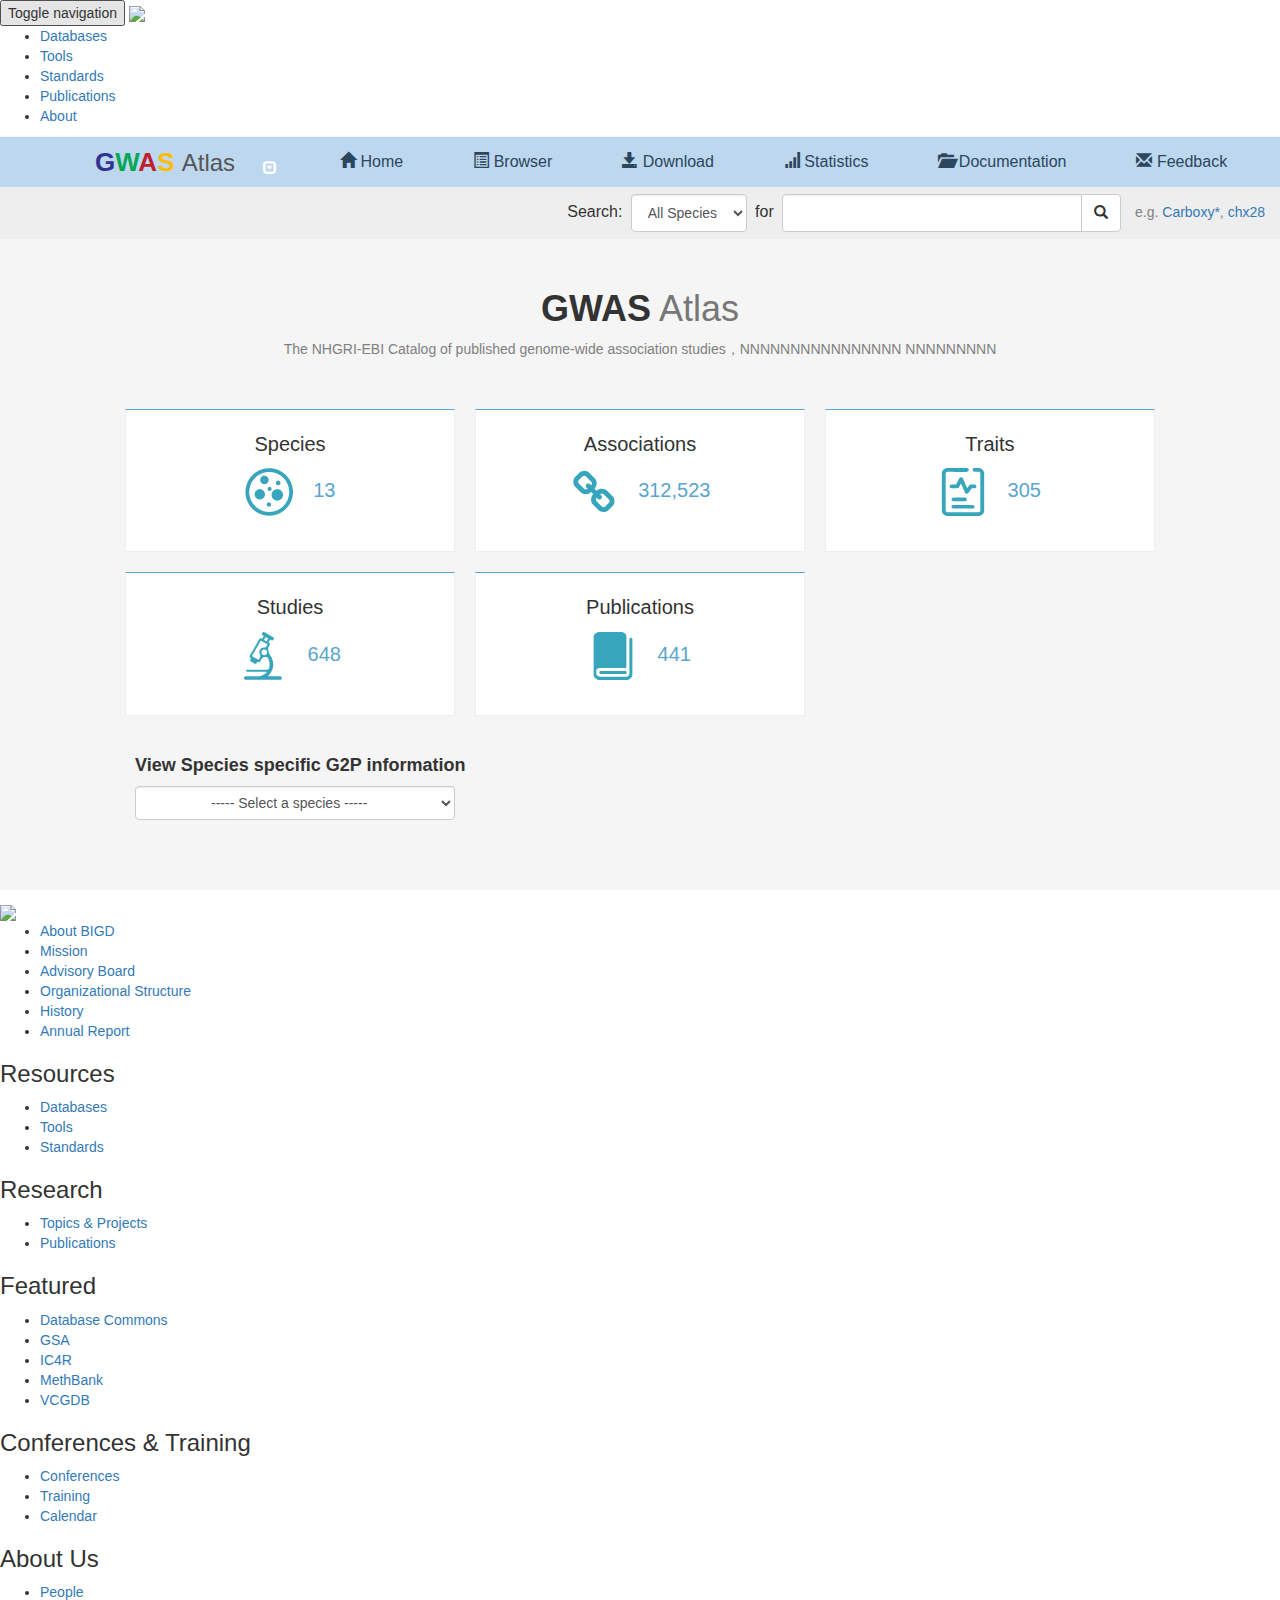
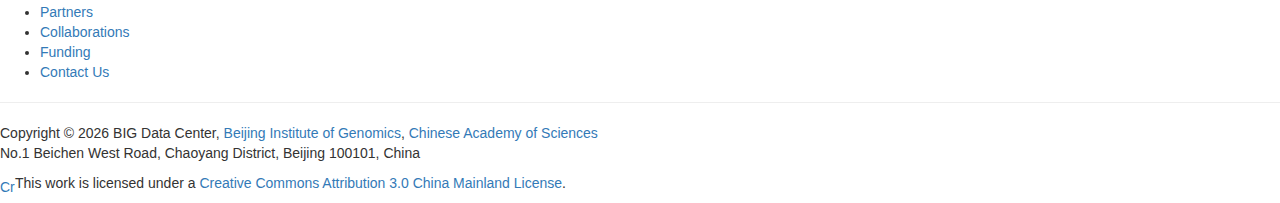
==== web/index.html @ ebb8be7d "gvk project" ====
<!DOCTYPE HTML PUBLIC "-//W3C//DTD HTML 4.01 Transitional//EN">
<html>
<head>
  <base href="<%=basePath%>">
  <meta http-equiv="pragma" content="no-cache">
  <meta http-equiv="cache-control" content="no-cache">
  <meta http-equiv="expires" content="0">    
  <meta http-equiv="keywords" content="keyword1,keyword2,keyword3">
  <meta http-equiv="description" content="This is GWAS Atlas">
	
  <meta charset="utf-8">
  <meta http-equiv="X-UA-Compatible" content="IE=edge">
  <meta name="viewport" content="width=device-width, initial-scale=1">
 
  <link href="bootstrap/css/bootstrap.min.css" rel="stylesheet" />
  <link href="css/common.css" rel="stylesheet" />
  
  <script src="js/jquery-3.2.1.min.js"></script>
  <script src="bootstrap/js/bootstrap.min.js"></script>
  <script src="js/headerfooter.js"></script>
  <script src="js/common.js"></script>

  <title>GWAS Atlas</title>
  
</head>
  
<body>
<div class="container-fluid">
	
    <!-- Head -->
    <div class="row" style="margin-top: 1px; padding: 0px; background: #BDD7EE; min-height: 50px;">
      <div class="col-md-12">
      	
   		<!-- Navigation -->
    	<nav class="navbar navbar-default" role="navigation">
		  <div style="margin-left: auto; margin-right: auto;">
	      <!-- Brand -->
	      <div class="navbar-header">
	      	<button type="button" class="navbar-toggle" data-toggle="collapse" data-target="#navbar-collapse">
				<span class="icon-bar"></span>
				<span class="icon-bar"></span>
				<span class="icon-bar"></span>
	    	</button>
      		<!-- LOGO -->
	        <a class="navbar-brand">
	        	<span style="font-size: 26px; font-weight: bold;">
       				<span style="color: #303392;">G</span><span style="color: #06A755;">W</span><span style="color: #BE1E2D;">A</span><span style="color: #FBBC05;">S</span>
       			</span>
       			<span style="font-size: 24px; color: #555555;">Atlas</span>
       		</a>
       		
       		<span class="dropdown">
                <a id="logo-dropdownMenu" type="button" class="btn dropdown-toggle" data-toggle="dropdown" style="margin-top: 15px; margin-right: 15px;">
                    <i class="glyphicon glyphicon-collapse-down" style="color: white;"></i>
                </a>
                <ul class="dropdown-menu" role="menu" aria-labelledby="logo-dropdownMenu" style="margin-top: 15px">
                    <li role="presentation">
                        <a role="menuitem" tabindex="-1">Animals</a>
                    </li>
                    <li role="presentation">
                        <a role="menuitem" tabindex="-1">Plants</a>
                    </li>
                </ul>
            </span>
	      </div>
	
	      <!-- Nav tabs -->
	      <div>
	        <ul id="navbar-collapse" class="nav navbar-nav">
	          <li id="nav-tab1">
	          	<a href="index.html">
	          		<span class="glyphicon glyphicon-home"></span>
	          		Home
	          	</a>
	          </li>
	          <li id="nav-tab2">
	          	<a href="pages/browser/browser.html">
	          		<span class="glyphicon glyphicon-list-alt"></span>
	          		Browser
	          	</a>
	          </li>
	          <li id="nav-tab3">
	         	 <a>
	         		 <span class="glyphicon glyphicon-save"></span>
	          		Download
	         	 </a>
	          </li>
	          <li id="nav-tab4">
	          	<a href="pages/statistics/species.html">
	          		<span class="glyphicon glyphicon-signal"></span>
	          		Statistics
	          	</a>
	          </li>
	          <li id="nav-tab5">
	          	<a>
	          		<span class="glyphicon glyphicon-folder-open"></span>
	          		Documentation
	          	</a>
	          </li>
	          <li id="nav-tab6">
	          	<a>
	          		<span class="glyphicon glyphicon-envelope"></span>
	          		Feedback
	          	</a>
	          </li>
	        </ul>
	      </div>
	      </div>
	    </nav>
    
      </div>
    </div>

    
	<div id="main-info" class="row">
		<div class="col-md-12">
			
            <!-- Quick Search -->
            <div class="row">
                <div class="col-md-12">
                    <form action="#" method="post" class="form-inline" style="margin-bottom: 0px; text-align: right;" role="form">
                        <div class="form-group">
                            <label>Search:&nbsp;</label>
                            <select id="search-situ-type" name="searchSituType" class="form-control" onChange="chooseSearch()">
                                <option value="all-species" selected="selected">All Species</option>
	        	                <option>Human</option>
	                        	<option>Mouse</option>
	        	                <option>Dog</option>
                            </select>
                            <label>&nbsp;for&nbsp;</label>
                            <div class="input-group">
                                <input type="text" id="search-param" name="searchParam" class="form-control " style="width: 300px;">
                                <span class="input-group-btn">
                                    <a id="quick-search-icon" class="btn btn-default" type="submit" value="Search" href="pages/search/searchResults.html" style="">
                                        <span class="glyphicon glyphicon-search" style="line-height: 20px;"></span>
                                    </a>
                                </span>
                            </div>
                            <span style="padding-left: 10px; color: grey;">
                                e.g. <a href="#">Carboxy*</a>, <a href="#">chx28</a>
                            </span>
                        </div>
                    </form>
                </div>
            </div>
            
		</div>
	</div>
  
	<!-- Content -->
      <div class="row" style="margin: 30px 15px 0px 15px;" align="center">
      	<h1><b>GWAS</b> <span style="color: #777777;">Atlas</span></h1>
        <p style="color: grey;">The NHGRI-EBI Catalog of published genome-wide association studies，NNNNNNNNNNNNNNNN NNNNNNNNN</p>
      </div>
      
      
      
      <div id="index-statistics" class="row" align="center">
      	  <div class="col-md-4 col-sm-6">
      	  	<div>
              <p>Species</p>
              <p>
                  <img src="images/index/tissue.png">
                  <a href="pages/statistics/species.html"><span>13</span></a>
              </p>
            </div>
          </div>
          <div class="col-md-4 col-sm-6">
            <div>
              <p>Associations</p>
              <p>
                  <img src="images/index/association.png">
                  <a href="#"><span>312,523</span></a>
              </p>
            </div>
          </div>
          <div class="col-md-4 col-sm-6">
            <div>
              <p>Traits</p>
              <p>
                  <img src="images/index/trait.png">
                  <a href="#"><span>305</span></a>
              </p>
            </div>
          </div>
          <div class="col-md-4 col-sm-6">
            <div>
              <p>Studies</p>
              <p>
                  <img src="images/index/study.png">
                  <a href="#"><span>648</span></a>
              </p>
            </div>
          </div>
          <div class="col-md-4 col-sm-6">
            <div>
              <p>Publications</p>
              <p>
                  <img src="images/index/publication.png">
                  <a href="#"><span>441</span></a>
              </p>
            </div>
          </div>
          
        <div class="col-md-12 col-sm-12" align="left" style="padding: 20px;">
            <h4><b>View Species specific G2P information</b></h4>
            <select id="speciesG2P" name="" class="form-control" onChange="">
                <option value="defualt" selected="selected">----- Select a species -----</option>
                <option>Human</option>
                <option>Mouse</option>
                <option>Dog</option>
            </select>
        </div>
          
      </div>
</div>

</body>
</html>
---- web/css/common.css ----
@charset "utf-8";

/* for bootstrap */
/* 
.container {
	padding-left: 0px;
	padding-right: 0px;
	margin-left: auto;
	margin-right: auto;
}
@media (min-width: 1200px) {
	.container {
		width: 1200px !important;
	}
}
 */
@media (min-width: 1200px) {
    .navbar-brand {
        padding-left: 80px;
    }
    .navbar-nav li a {
        padding-top: 15px;
        padding-bottom: 15px;
        padding-left: 35px;
        padding-right: 35px;
    }
}
@media (max-width: 1200px) {
    .navbar-nav li a {
        padding-top: 15px;
        padding-bottom: 15px;
        padding-left: 15px;
        padding-right: 15px;
    }
}
.container-fluid {
	background-color: #f5f5f5;
}
.panel-body {
    padding-bottom: 50px;
}
.breadcrumb {
	margin-bottom: 0px;
	background-color: #EEEEEE;
}
.navbar-default {
	min-height: 10px;
	margin-bottom: 0px;
}
.navbar-nav {
  text-align:center;
}
ul.nav.navbar-nav li {
    display: inline-block;
    margin: 0em;
}

/* for bootstrap navbar - change theme color */
.navbar-default {
/*   float: right; */
  background-color: rgba(63, 152, 196, 0);
  border-color: #000000;
  border: 0px;
  min-height: 50px;
  border-top-left-radius: 0px;
  border-top-right-radius: 0px;
  font-size: 16px;
}
.navbar-default .navbar-brand,
.navbar-default .navbar-brand:hover,
.navbar-default .navbar-brand:focus,
.navbar-default .navbar-text,
.navbar-default .navbar-nav > li > a {
  color: #2B465D;
}
.navbar-default .navbar-nav > li > a:hover,
.navbar-default .navbar-nav > li > a:focus {
  color: #ffffff;
  background-color: rgba(63, 152, 196, 0.8);
}
.navbar-default .navbar-nav > li > .dropdown-menu {
  background-color: rgba(102, 177, 247, 0.95);
}
.navbar-default .navbar-nav > li > .dropdown-menu > li > a {
  color: #2B465D;
  padding-top: 5px;
  padding-bottom: 5px;
}
.navbar-default .navbar-nav > li > .dropdown-menu > li > a:hover,
.navbar-default .navbar-nav > li > .dropdown-menu > li > a:focus {
  color: #ffffff;
  background-color: rgba(63, 152, 196, 0.7);
}
.navbar-default .navbar-nav > li > .dropdown-menu > li.divider {
  background-color: #2B465D;
}
.navbar-default .navbar-nav .open .dropdown-menu > .active > a,
.navbar-default .navbar-nav .open .dropdown-menu > .active > a:hover,
.navbar-default .navbar-nav .open .dropdown-menu > .active > a:focus,
.navbar-default .navbar-nav > .active > a,
.navbar-default .navbar-nav > .active > a:hover,
.navbar-default .navbar-nav > .active > a:focus,
.navbar-default .navbar-nav > .open > a,
.navbar-default .navbar-nav > .open > a:hover,
.navbar-default .navbar-nav > .open > a:focus {
  color: #ffffff;
  background-color: rgba(63, 152, 196, 0.8);
}
.navbar-default .navbar-toggle,
.navbar-default .navbar-toggle:hover,
.navbar-default .navbar-toggle:focus {
  background-color: #58A5CD;
  border-color: #58A5CD;
}
.navbar-default .navbar-toggle .icon-bar {
  background-color: #ffffff;
}
.navbar-default .navbar-collapse,
.navbar-default .navbar-form {
  border-color: #2B465D;
}
.navbar-default .navbar-link,
.navbar-default .navbar-link:hover {
  color: #2B465D;
}
@media (max-width: 767px) {
  .navbar-default .navbar-nav .open .dropdown-menu > li > a,
  .navbar-default .navbar-nav .open .dropdown-menu > li > a:hover,
  .navbar-default .navbar-nav .open .dropdown-menu > li > a:focus {
    color: #2B465D;
  }
  .navbar-default .navbar-nav .open .dropdown-menu > .active > a,
  .navbar-default .navbar-nav .open .dropdown-menu > .active > a:hover,
  .navbar-default .navbar-nav .open .dropdown-menu > .active > a:focus {
    color: #2B465D;
    background-color: #2B465D;
  }
}

/* for navigation page */
#main-info form label {
    font-size: 16px;
    font-weight: normal;
}
#search-situ-type, #search-param, #quick-search-icon, #main-info .breadcrumb {
    height: 38px;
}

/* for index page */
#main-info.row {
	padding-top: 7px;
	padding-bottom: 7px;
	background-color: #EEEEEE;
}
#speciesG2P {
	width: auto;
	padding: 0 7%;
	margin: 0;
}
#speciesG2P option{
	text-align:center;
}
#index-statistics {
	margin: 100px;
	margin-top: 30px;
	margin-bottom: 50px;
}
#index-statistics p {
	width: 100%;
	text-align: center;
	font-size: 20px;
}
#index-statistics p a {
	text-decoration: none;
	color: #58A5CD;
}
#index-statistics .col-md-4 {
	padding: 10px;
}
#index-statistics .col-md-4 div {
	padding-top: 20px;
	padding-bottom: 25px;
	background-color: #FFFFFF;
	border: 1px solid #EEEEEE;
	border-top-color: #58A5CD;
}
#index-statistics .col-md-4 img {
	margin-right: 15px;
}

/* for search page - filter column */
ul.nav-tabs li a {
    padding: 10px;
    font-weight: bold;
    border-bottom: 0px;
}
.tab-pane {
	background-color: white;
	border: 1px #ddd solid;
	border-top: 0px;
	padding: 10px;
	margin-bottom: 20px;
}
/* for bootstrap-select */
.bootstrap-select {
	width: 100% !important;
}
.bootstrap-select .dropdown-toggle .filter-option {
	position: relative;
	padding-top: 0px;
	padding-bottom: 0px;
}
/* for search page - result column */
.filter-condition-info {
	font-size: 14px;
	display: block;
	background-color: #d9edf7;
	padding: 10px;
	margin: 0 0 10px;
	line-height: 1.42857143;
	color: #333;
	word-break: break-all;
	word-wrap: break-word;
	border: px solid #ccc;
	border-radius: 4px;
}
#result table {
	font-size: 14px;
}
#myTabs a {
    font-weight: bold;
}
#myTabs a span {
    font-weight: normal;
}

/* for browser page */
#ontology-term tbody tr th {
    text-align: center;
}
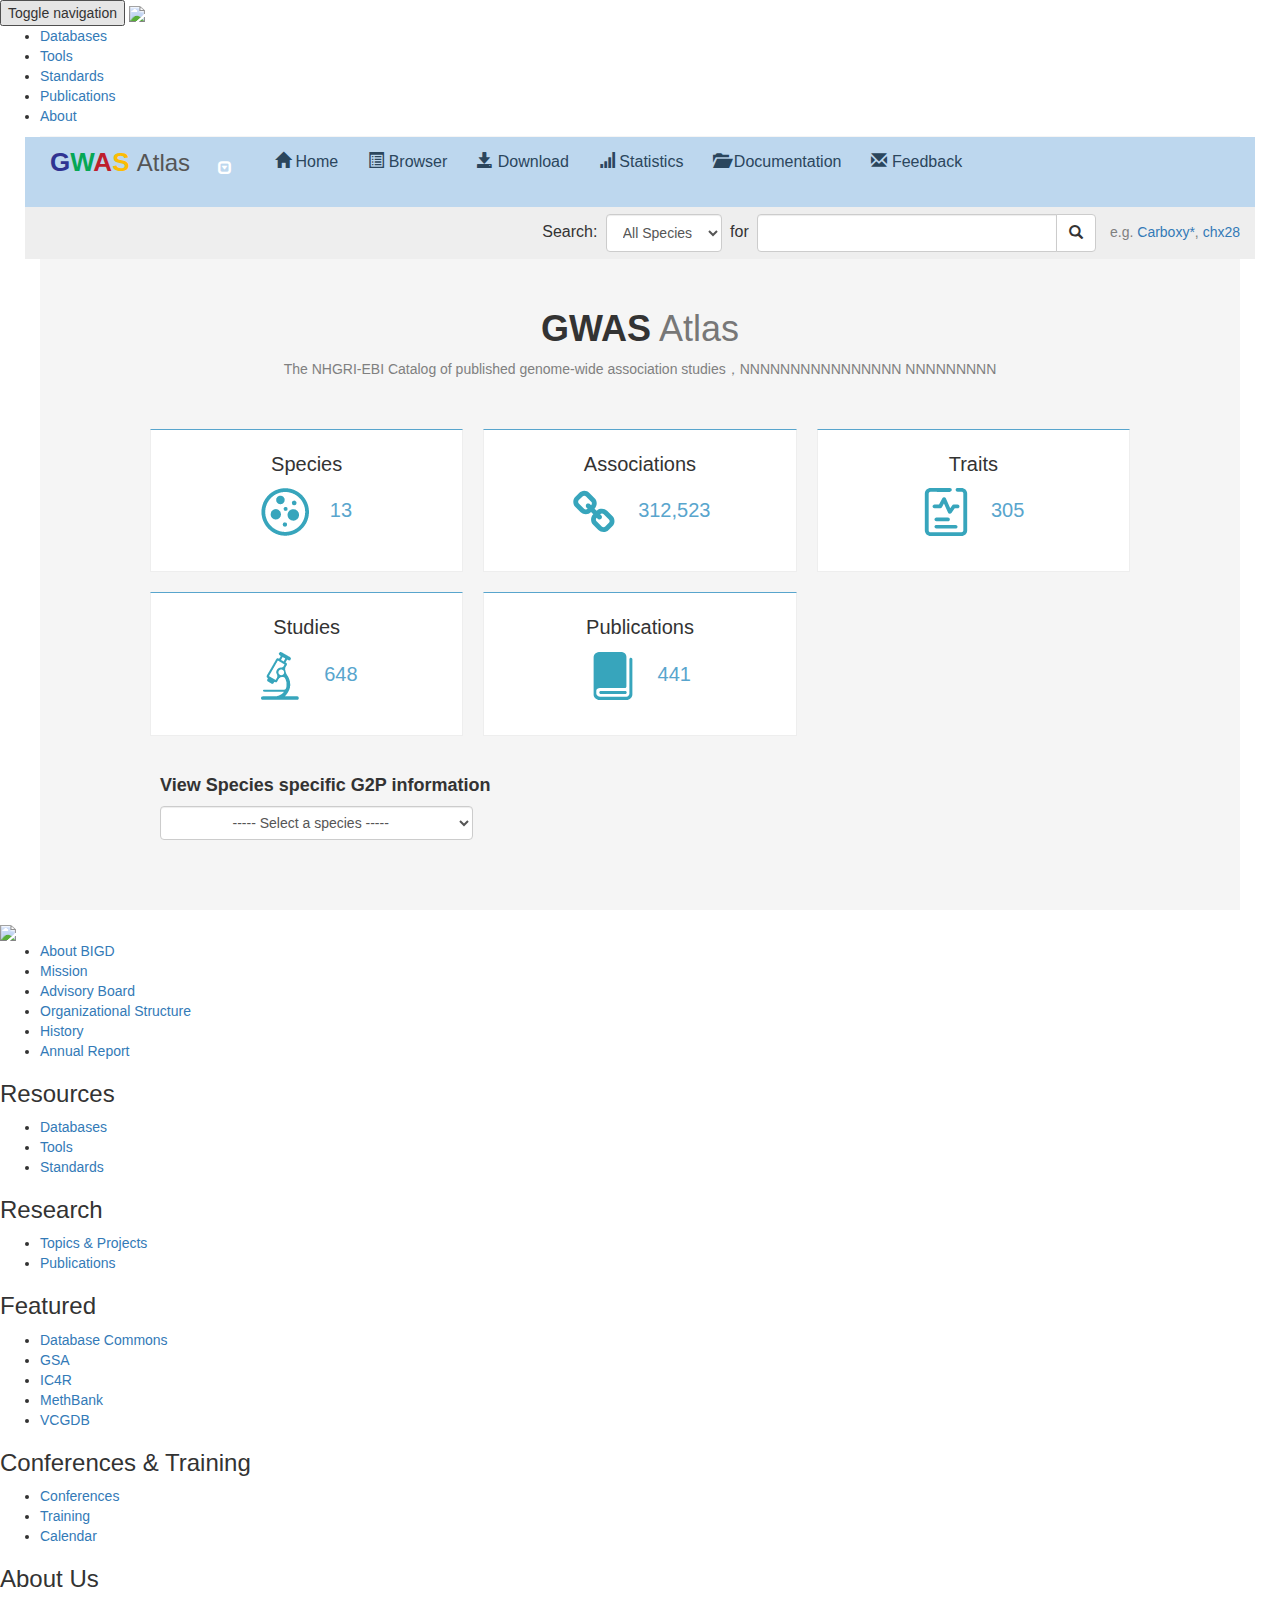
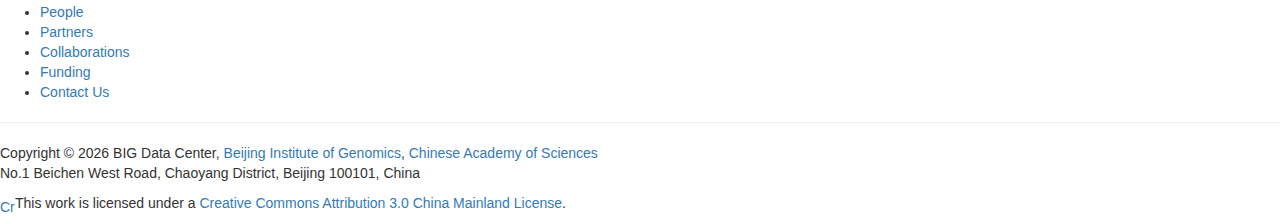
==== commit f6fc835b: "Merge branch 'master' of https://github.com/biocloudsw/gvk" ====
--- a/web/index.html
+++ b/web/index.html
@@ -25,7 +25,7 @@
 </head>
   
 <body>
-<div class="container-fluid">
+<div class="container">
 	
     <!-- Head -->
     <div class="row" style="margin-top: 1px; padding: 0px; background: #BDD7EE; min-height: 50px;">
--- a/web/css/common.css
+++ b/web/css/common.css
@@ -1,22 +1,23 @@
 @charset "utf-8";
 
 /* for bootstrap */
-/* 
+
 .container {
-	padding-left: 0px;
-	padding-right: 0px;
+	padding-left: 0px !important ;
+	padding-right: 0px !important;
 	margin-left: auto;
 	margin-right: auto;
+	background-color: #f5f5f5 !important;
 }
 @media (min-width: 1200px) {
 	.container {
 		width: 1200px !important;
 	}
 }
- */
-@media (min-width: 1200px) {
+
+
     .navbar-brand {
-        padding-left: 80px;
+        padding-left: 10px;/*80px*/
     }
     .navbar-nav li a {
         padding-top: 15px;
@@ -24,18 +25,15 @@
         padding-left: 35px;
         padding-right: 35px;
     }
-}
-@media (max-width: 1200px) {
+
+
     .navbar-nav li a {
         padding-top: 15px;
         padding-bottom: 15px;
         padding-left: 15px;
         padding-right: 15px;
     }
-}
-.container-fluid {
-	background-color: #f5f5f5;
-}
+
 .panel-body {
     padding-bottom: 50px;
 }
@@ -43,10 +41,11 @@
 	margin-bottom: 0px;
 	background-color: #EEEEEE;
 }
+/*
 .navbar-default {
 	min-height: 10px;
 	margin-bottom: 0px;
-}
+}*/
 .navbar-nav {
   text-align:center;
 }
@@ -58,9 +57,10 @@
 /* for bootstrap navbar - change theme color */
 .navbar-default {
 /*   float: right; */
-  background-color: rgba(63, 152, 196, 0);
+  background-color: rgba(63, 152, 196, 0) !important;
   border-color: #000000;
-  border: 0px;
+  border: 0px !important;
+  padding: 0px 0px;
   min-height: 50px;
   border-top-left-radius: 0px;
   border-top-right-radius: 0px;
@@ -71,28 +71,28 @@
 .navbar-default .navbar-brand:focus,
 .navbar-default .navbar-text,
 .navbar-default .navbar-nav > li > a {
-  color: #2B465D;
+  color: #2B465D !important;
 }
 .navbar-default .navbar-nav > li > a:hover,
 .navbar-default .navbar-nav > li > a:focus {
-  color: #ffffff;
-  background-color: rgba(63, 152, 196, 0.8);
+  color: #ffffff !important;
+  background-color: rgba(63, 152, 196, 0.8) !important;
 }
 .navbar-default .navbar-nav > li > .dropdown-menu {
-  background-color: rgba(102, 177, 247, 0.95);
+  background-color: rgba(102, 177, 247, 0.95) !important;
 }
 .navbar-default .navbar-nav > li > .dropdown-menu > li > a {
-  color: #2B465D;
+  color: #2B465D  !important;
   padding-top: 5px;
   padding-bottom: 5px;
 }
 .navbar-default .navbar-nav > li > .dropdown-menu > li > a:hover,
 .navbar-default .navbar-nav > li > .dropdown-menu > li > a:focus {
-  color: #ffffff;
-  background-color: rgba(63, 152, 196, 0.7);
+  color: #ffffff !important;
+  background-color: rgba(63, 152, 196, 0.7) !important;
 }
 .navbar-default .navbar-nav > li > .dropdown-menu > li.divider {
-  background-color: #2B465D;
+  background-color: #2B465D !important;
 }
 .navbar-default .navbar-nav .open .dropdown-menu > .active > a,
 .navbar-default .navbar-nav .open .dropdown-menu > .active > a:hover,
@@ -103,37 +103,37 @@
 .navbar-default .navbar-nav > .open > a,
 .navbar-default .navbar-nav > .open > a:hover,
 .navbar-default .navbar-nav > .open > a:focus {
-  color: #ffffff;
-  background-color: rgba(63, 152, 196, 0.8);
+  color: #ffffff !important;
+  background-color: rgba(63, 152, 196, 0.8) !important;
 }
 .navbar-default .navbar-toggle,
 .navbar-default .navbar-toggle:hover,
 .navbar-default .navbar-toggle:focus {
-  background-color: #58A5CD;
-  border-color: #58A5CD;
+  background-color: #58A5CD !important;
+  border-color: #58A5CD !important;
 }
 .navbar-default .navbar-toggle .icon-bar {
-  background-color: #ffffff;
+  background-color: #ffffff !important;
 }
 .navbar-default .navbar-collapse,
 .navbar-default .navbar-form {
-  border-color: #2B465D;
+  border-color: #2B465D !important;
 }
 .navbar-default .navbar-link,
 .navbar-default .navbar-link:hover {
-  color: #2B465D;
-}
-@media (max-width: 767px) {
+  color: #2B465D !important;
+}
+@media (max-width: 767px) { /*767px*/
   .navbar-default .navbar-nav .open .dropdown-menu > li > a,
   .navbar-default .navbar-nav .open .dropdown-menu > li > a:hover,
   .navbar-default .navbar-nav .open .dropdown-menu > li > a:focus {
-    color: #2B465D;
+    color: #2B465D !important;
   }
   .navbar-default .navbar-nav .open .dropdown-menu > .active > a,
   .navbar-default .navbar-nav .open .dropdown-menu > .active > a:hover,
   .navbar-default .navbar-nav .open .dropdown-menu > .active > a:focus {
-    color: #2B465D;
-    background-color: #2B465D;
+    color: #2B465D !important;
+    background-color: #2B465D !important;
   }
 }
 
@@ -147,7 +147,7 @@
 }
 
 /* for index page */
-#main-info.row {
+#main-info .row {
 	padding-top: 7px;
 	padding-bottom: 7px;
 	background-color: #EEEEEE;
